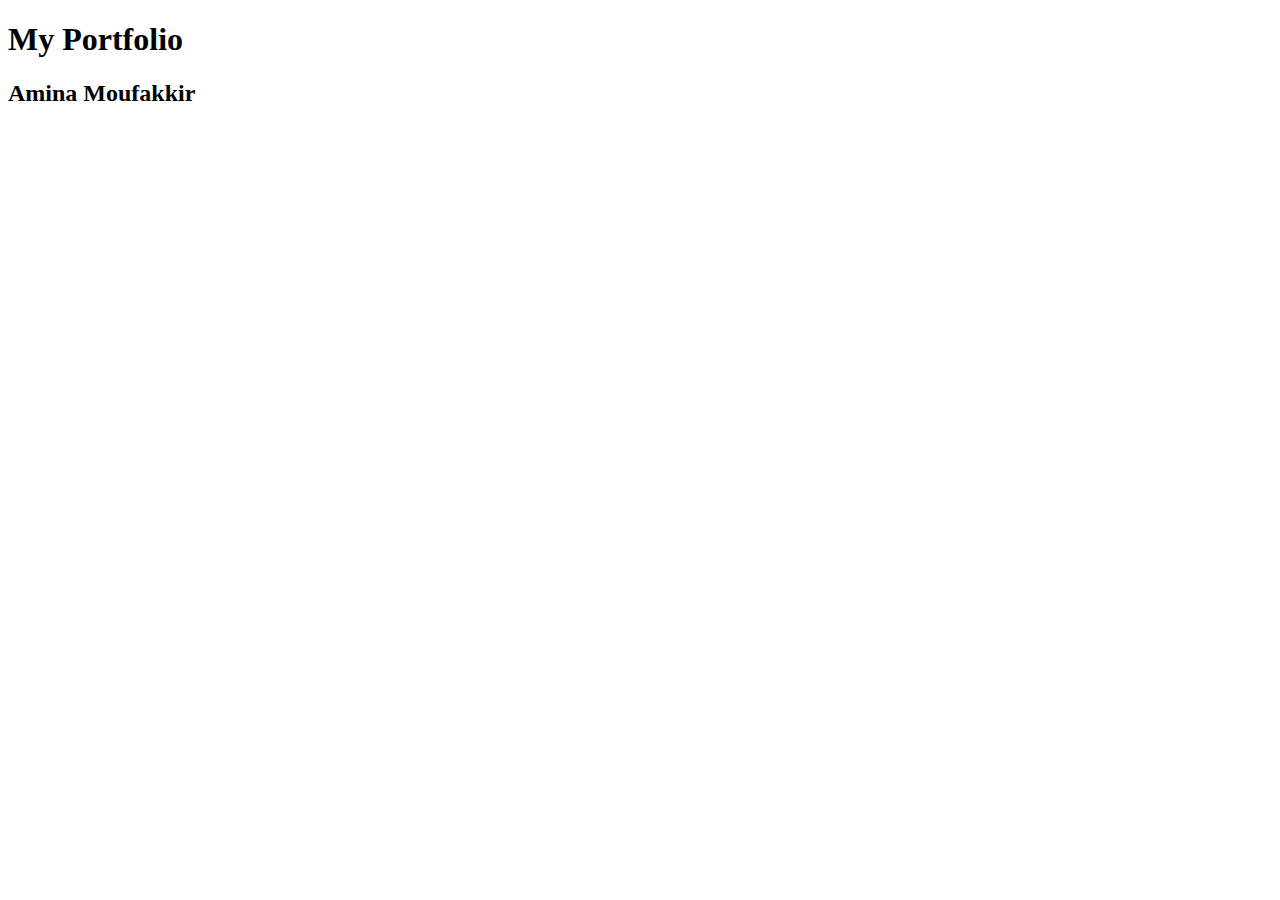
==== index.html @ 970aedd3 "initial commit" ====
<!DOCTYPE html>
<html lang="en">
<head>
    <meta charset="UTF-8">
    <meta http-equiv="X-UA-Compatible" content="IE=edge">
    <meta name="viewport" content="width=device-width, initial-scale=1.0">
    <title>Frontend Portfolio Project</title>
    <script src="./main.js" defer></script>
</head>
<body>
    <h1>My Portfolio</h1>
    <h2>Amina Moufakkir</h2>
</body>
</html>
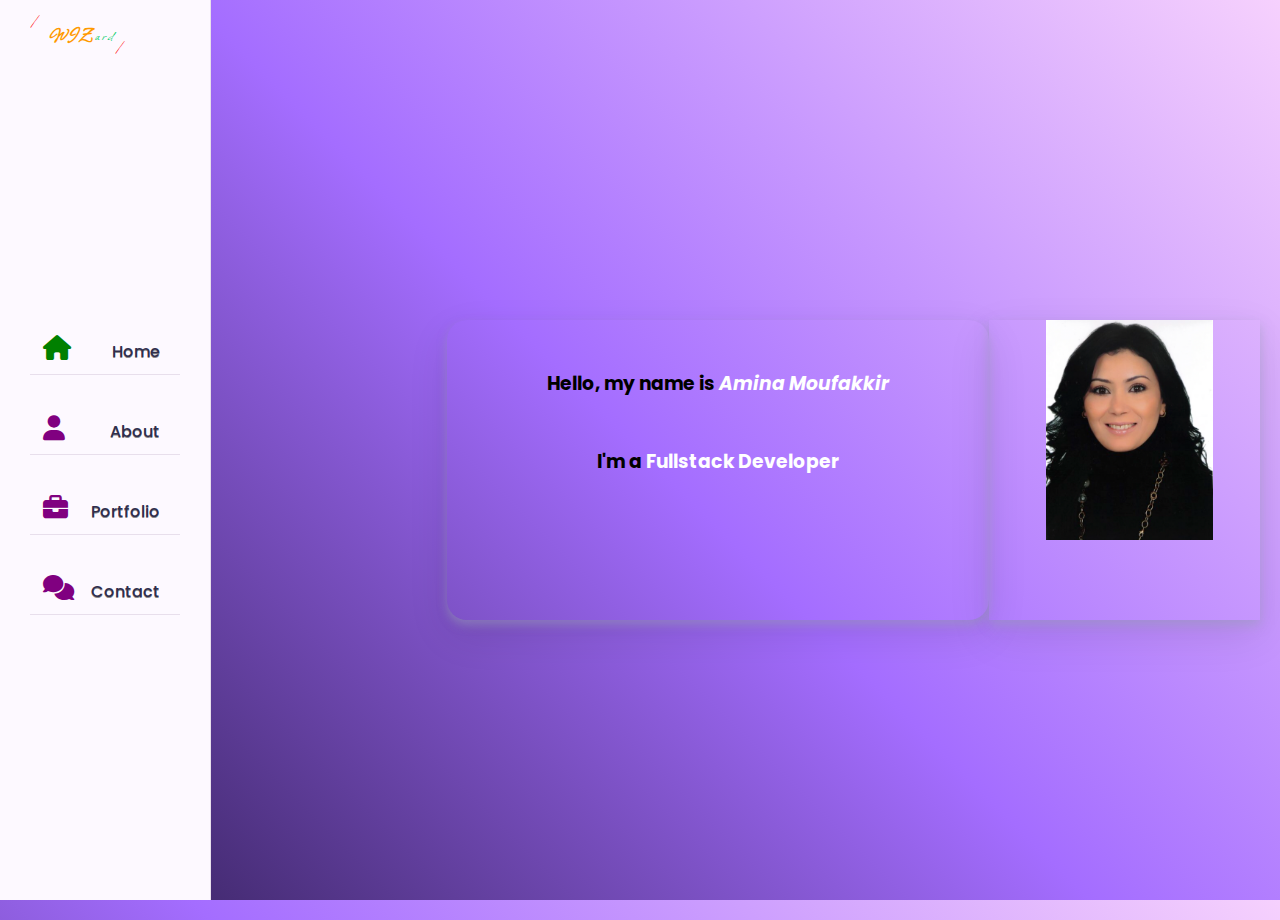
==== commit 641d58e2: "unfinished" ====
--- a/index.html
+++ b/index.html
@@ -4,11 +4,60 @@
     <meta charset="UTF-8">
     <meta http-equiv="X-UA-Compatible" content="IE=edge">
     <meta name="viewport" content="width=device-width, initial-scale=1.0">
-    <title>Frontend Portfolio Project</title>
-    <script src="./main.js" defer></script>
+    <link rel="stylesheet" href="https://cdnjs.cloudflare.com/ajax/libs/font-awesome/6.2.0/css/all.min.css">
+    <link rel="stylesheet" href="./style.css">
+    <script src="./main.js" defer ></script>
+    <title>Portfolio Project</title>
 </head>
 <body>
-    <h1>My Portfolio</h1>
-    <h2>Amina Moufakkir</h2>
+    <!------- parent container start  ------>
+    <div class="grid">
+
+        <!-- aside start -->
+        <aside class="sidebar"> 
+            <div class="logo">
+                <a href="#"><span class="wiz">Wiz</span><span class="ard">ard</span></a>
+            </div>
+
+            <div class="menu-btn"></div>
+
+            <div class="nav">
+                <a href="./index.html" class="active button"><i class="fa fa-home over"></i><i class="fa fa-home under"></i><span class="big-text">Home</span>
+                </a>
+                <a href="./about.html" class="button"><i class="fa fa-user over"></i><i class="fa fa-user under"></i><span class="big-text">About</span><span class="small-text">Who I Am</span>
+                </a>
+                
+                </a>
+                <a href="#portfolio" class="button" id="portfolio"><i class="fa fa-briefcase over"></i><i class="fa fa-briefcase under"></i><span class="big-text">Portfolio</span>
+                    <span class="small-text">See My Work</span>
+                </a>
+                <a href="./contact.html" class="button" target="_blank"><i class="fa fa-comments over"></i><i class="fa fa-comments under"></i><span class="big-text">Contact</span>
+                    <span class="small-text">Get In Touch</span>
+                </a>
+
+            </div>
+            
+        </aside>
+        <!--  aside end  -->
+   
+        <!-- home section start -->
+        
+        <section class="section">
+            <div id="github"></div>
+            <div id="home"></div>
+            <div class="info">
+                <h3 class="hello">Hello, my name is <span class="name"><em>Amina Moufakkir</em></span></h3>
+                <h3>I'm a <span>Fullstack Developer</span></h3>
+                
+            </div>
+            <div class="my-pic">
+                <img src="./assets/my-pic.png" alt="my picture">
+            </div>
+        </section>
+        <!--  home section end  -->
+
+    </div>
+    <!-------  parent container end   ------>
+
 </body>
 </html>--- a/style.css
+++ b/style.css
@@ -0,0 +1,250 @@
+@import url('https://fonts.googleapis.com/css2?family=Allison&family=Poppins:wght@200;300;400;500;600;700&display=swap');
+
+* {
+    box-sizing: border-box;
+    margin: 0;
+    padding: 0;
+    outline: none;
+    text-decoration: none;
+    
+}
+
+body {
+    margin: 0;
+    padding: 0;
+    line-height: 1.5;
+    font-size: 16px;
+    font-family: 'Poppins', sans-serif;
+    background: linear-gradient(45deg,#2f1c53, #a46dff, #f6d1fd);
+}
+
+::before, ::after {
+    box-sizing: border-box;
+}
+
+.grid {
+    display: grid;
+    grid-template-columns: 1fr 2fr;
+    grid-template-rows: 1fr 1fr;
+    height: 100vh;
+    margin: auto; 
+} 
+
+.section {
+    grid-column: 2;
+    display: grid;
+    grid-template-columns: 2fr 1fr;
+    grid-template-rows: repeat(3, 1fr);
+    height: 100vh;
+    text-align: center;
+    margin: 20px;
+}
+.gh-grid {
+    grid-column: 2 / span 3;
+    width: 370px;
+    height: 100vh;
+    text-align: center;
+    margin: 20px; 
+} 
+
+.info {
+    grid-row: 2;
+    border-radius: 20px;
+    box-shadow: 0 5px 10px rgba(154, 160, 186, 0.5), 0 15px 40px rgba(0, 0, 0, 0.1);
+}
+
+.info h3 {
+    text-align: center;
+    margin-top: 50px;
+}
+
+.info h3 span {
+    color: white;
+}
+
+.gh-details  {
+    grid-row: 1;
+    margin-top: 20px;
+   
+}
+
+.gh-bio {
+    grid-row: 2;
+    margin-top: 20px;
+}
+
+.my-pic {
+    grid-column: 2;
+    grid-row: 2;
+    box-shadow: 0 5px 10px rgba(154, 160, 186, 0.5), 0 15px 40px rgba(0, 0, 0, 0.1);
+}
+
+.gh-avatar {
+    grid-column: 1;
+    grid-row: 1;
+}
+
+.my-pic img {
+    height: 220px; 
+    margin-left: 10px;
+}
+
+.gh-avatar {
+    margin-left: 10px;
+    box-shadow: 0px 2px rgb(143, 139, 139);
+}
+
+/* aside */
+.sidebar {
+    padding: 30px;
+    background: #fdf9ff;
+    position: fixed; 
+    top: 0;
+    left: 0;
+    height: 100%;
+    border-right: 1px solid #e8dfec;
+    display: flex;  
+    flex-direction: column;
+    justify-content: center;
+    align-items: center;
+    z-index: 10; 
+}
+
+.sidebar .nav {
+    list-style: none;
+    margin-top: 50px;
+}
+
+.button {
+    position: relative;
+    font-weight: 500;
+    height: 60px;
+    width: 150px;
+    display: block;
+    border-bottom: 1px solid #e8dfec;
+    padding: 5px;
+    margin-bottom: 20px;
+    overflow: hidden;
+    -webkit-transition: all 0.5s ease;
+    -moz-transition: all 0.5s ease;
+    -o-transition: all 0.5s ease;
+    transition: all 0.5s ease;
+}
+
+.button:hover {
+    border-bottom: 2px solid green;
+}
+
+.button i.over {
+    z-index: 500;
+    -webkit-transition: all 0.3s ease;
+    -moz-transition: all 0.3s ease;
+    -o-transition: all 0.3s ease;
+    transition: all 0.3s ease;
+}
+
+.button:hover i.over {
+    -webkit-transform: scale(2) rotate(90deg);
+    -moz-transform: scale(2) rotate(90deg);
+    -o-transform: scale(2) rotate(90deg);
+    transform: scale(2) rotate(90deg);
+    opacity: 0;
+}
+
+.button i.under {
+    z-index: 499;
+    opacity: 0.15;
+}
+.button i {
+    font-size: 25px;
+    margin-right: 15px;
+    margin-top: 10px;
+    padding: 5px;
+    position: absolute;
+    top: 6px;
+    left: 8px;
+    color: purple;
+}
+
+.button span.big-text {
+    font-size: 16px;
+    color: #302e4d;
+    text-shadow: 0px 1px #888;
+    position:absolute;
+    top: 25px;
+    right: 20px;
+    -webkit-transition: all 0.3s ease;
+    -moz-transition: all 0.3s ease;
+    -o-transition: all 0.3s ease;
+    transition: all 0.3s ease;
+}
+.button:hover span.big-text {
+    top: 15px;
+}
+
+.button span.small-text {
+    position: absolute;
+    font-size: 13px;
+    color: red;
+    top: 40px;
+    right: -200px;
+    -webkit-transition: all 0.3s ease;
+    -moz-transition: all 0.3s ease;
+    -o-transition: all 0.3s ease;
+    transition: all 0.3s ease 0.3s;
+}
+
+.button:hover span.small-text {
+    right: 20px;
+}
+
+.active i {
+    color: green;
+}
+
+.sidebar .logo {
+    font-family: 'Allison', cursive;
+    font-size: 16px;
+    position: absolute;
+    top: 20px;
+    left: 30px;
+}
+
+.sidebar .logo a {
+    letter-spacing: 2px;
+    padding: 15px 20px;
+    position: relative;
+}
+
+.sidebar .logo a::before {
+    content: "/";
+    width: 20px;
+    color: red;
+    position: absolute;
+    top: 0;
+    left: 0;
+}
+
+.sidebar .logo a::after {
+    content: "/";
+    width: 20px;
+    color: red;
+    position: absolute;
+    bottom: 0;
+    right: 0;
+}
+
+.wiz {
+    color: #ff9900;
+    font-weight: 700;
+    font-size: 20px;
+    text-transform:uppercase;  
+}
+
+.ard {
+    color: #00cc66;
+    font-size: 18px;   
+}
+
+
+
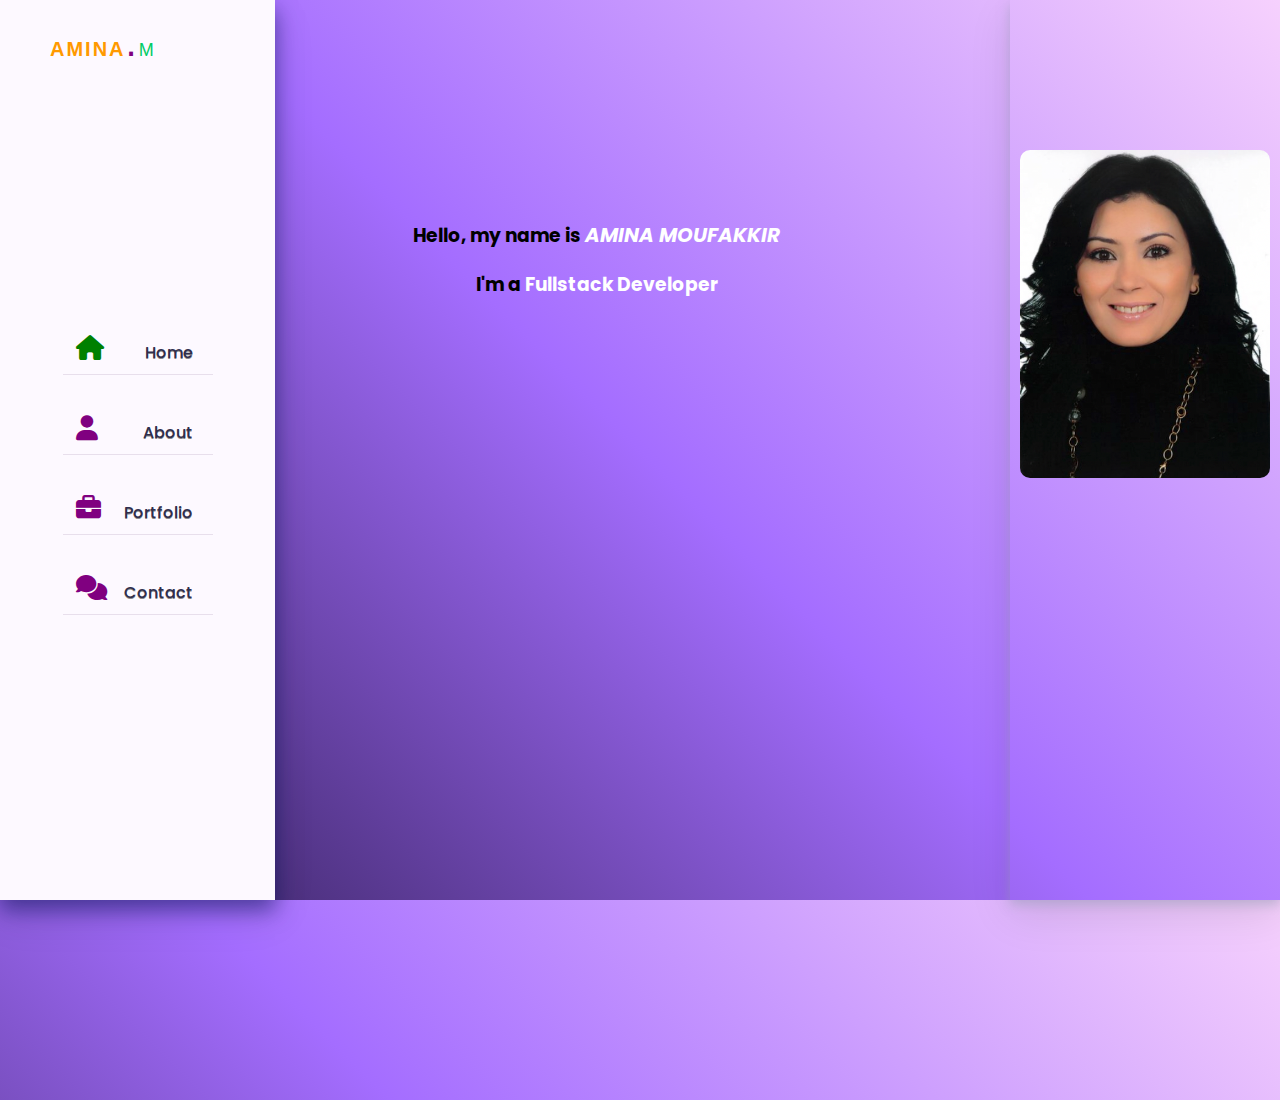
==== commit 0ecc2df3: "adding changes" ====
--- a/index.html
+++ b/index.html
@@ -10,54 +10,38 @@
     <title>Portfolio Project</title>
 </head>
 <body>
-    <!------- parent container start  ------>
-    <div class="grid">
+    
+    <div id="container">
 
-        <!-- aside start -->
         <aside class="sidebar"> 
             <div class="logo">
-                <a href="#"><span class="wiz">Wiz</span><span class="ard">ard</span></a>
+                <a href="#"><span class="name">Amina</span><span class="dot">.</span><span class="l-name">M</span></a>
             </div>
-
-            <div class="menu-btn"></div>
-
             <div class="nav">
                 <a href="./index.html" class="active button"><i class="fa fa-home over"></i><i class="fa fa-home under"></i><span class="big-text">Home</span>
                 </a>
                 <a href="./about.html" class="button"><i class="fa fa-user over"></i><i class="fa fa-user under"></i><span class="big-text">About</span><span class="small-text">Who I Am</span>
                 </a>
-                
-                </a>
-                <a href="#portfolio" class="button" id="portfolio"><i class="fa fa-briefcase over"></i><i class="fa fa-briefcase under"></i><span class="big-text">Portfolio</span>
-                    <span class="small-text">See My Work</span>
+                <a href="./portfolio.html" class="button" id="portfolio"><i class="fa fa-briefcase over"></i><i class="fa fa-briefcase under"></i><span class="big-text">Portfolio</span><span class="small-text">See My Work</span>
                 </a>
                 <a href="./contact.html" class="button" target="_blank"><i class="fa fa-comments over"></i><i class="fa fa-comments under"></i><span class="big-text">Contact</span>
                     <span class="small-text">Get In Touch</span>
                 </a>
+            </div>    
+        </aside>
 
-            </div>
-            
-        </aside>
-        <!--  aside end  -->
-   
-        <!-- home section start -->
-        
         <section class="section">
-            <div id="github"></div>
-            <div id="home"></div>
             <div class="info">
                 <h3 class="hello">Hello, my name is <span class="name"><em>Amina Moufakkir</em></span></h3>
-                <h3>I'm a <span>Fullstack Developer</span></h3>
-                
-            </div>
-            <div class="my-pic">
-                <img src="./assets/my-pic.png" alt="my picture">
-            </div>
+                <h3>I'm a <span>Fullstack Developer</span></h3>   
+            </div>    
         </section>
-        <!--  home section end  -->
+
+        <section class="my-pic">
+            <img src="./assets/my-pic.png" alt="my picture">
+        </section>
 
     </div>
-    <!-------  parent container end   ------>
 
 </body>
 </html>--- a/style.css
+++ b/style.css
@@ -1,113 +1,68 @@
-@import url('https://fonts.googleapis.com/css2?family=Allison&family=Poppins:wght@200;300;400;500;600;700&display=swap');
+@import url('https://fonts.googleapis.com/css2?family=Flicker&family=Poppins:wght@200;300;400;500;600;700&display=swap');
 
 * {
     box-sizing: border-box;
     margin: 0;
     padding: 0;
     outline: none;
-    text-decoration: none;
-    
+    text-decoration: none;   
 }
 
 body {
     margin: 0;
     padding: 0;
-    line-height: 1.5;
     font-size: 16px;
     font-family: 'Poppins', sans-serif;
     background: linear-gradient(45deg,#2f1c53, #a46dff, #f6d1fd);
+    overflow: hidden;
 }
 
-::before, ::after {
-    box-sizing: border-box;
+#container {
+    display: grid;
+    grid-template-columns: repeat(12, 1fr);
+    height: 100vh;
+    width: 100%;    
+} 
+
+.sidebar {
+    grid-column:span 3;
+    background: #fdf9ff;
+    box-shadow: 0 10px 20px rgba(3, 18, 85, 0.5), 0 15px 40px rgba(4, 3, 3, 0.1); 
+    display: flex;  
+    flex-direction: column;
+    justify-content: center;
+    align-items: center;
 }
 
-.grid {
-    display: grid;
-    grid-template-columns: 1fr 2fr;
-    grid-template-rows: 1fr 1fr;
-    height: 100vh;
-    margin: auto; 
-} 
+.section {
+    grid-column:span 7;
+    display: flex;
+    flex-direction: column;
+    height: 100%;
+    text-align: center;
+    margin-top: 200px;
+}
 
-.section {
-    grid-column: 2;
-    display: grid;
-    grid-template-columns: 2fr 1fr;
-    grid-template-rows: repeat(3, 1fr);
-    height: 100vh;
-    text-align: center;
-    margin: 20px;
-}
-.gh-grid {
-    grid-column: 2 / span 3;
-    width: 370px;
-    height: 100vh;
-    text-align: center;
-    margin: 20px; 
-} 
+ section.my-pic {
+    grid-column: 12;
+    box-shadow: 0 5px 10px rgba(154, 160, 186, 0.5), 0 15px 40px rgba(0, 0, 0, 0.1); 
+ }
 
-.info {
-    grid-row: 2;
-    border-radius: 20px;
-    box-shadow: 0 5px 10px rgba(154, 160, 186, 0.5), 0 15px 40px rgba(0, 0, 0, 0.1);
+ .my-pic img {
+    width: 250px; 
+    margin-top: 150px;
+    margin-left: 10px;
+    margin-right: 10px;
+    border-radius: 10px;    
 }
 
 .info h3 {
     text-align: center;
-    margin-top: 50px;
+    margin-top: 20px
 }
 
 .info h3 span {
     color: white;
-}
-
-.gh-details  {
-    grid-row: 1;
-    margin-top: 20px;
-   
-}
-
-.gh-bio {
-    grid-row: 2;
-    margin-top: 20px;
-}
-
-.my-pic {
-    grid-column: 2;
-    grid-row: 2;
-    box-shadow: 0 5px 10px rgba(154, 160, 186, 0.5), 0 15px 40px rgba(0, 0, 0, 0.1);
-}
-
-.gh-avatar {
-    grid-column: 1;
-    grid-row: 1;
-}
-
-.my-pic img {
-    height: 220px; 
-    margin-left: 10px;
-}
-
-.gh-avatar {
-    margin-left: 10px;
-    box-shadow: 0px 2px rgb(143, 139, 139);
-}
-
-/* aside */
-.sidebar {
-    padding: 30px;
-    background: #fdf9ff;
-    position: fixed; 
-    top: 0;
-    left: 0;
-    height: 100%;
-    border-right: 1px solid #e8dfec;
-    display: flex;  
-    flex-direction: column;
-    justify-content: center;
-    align-items: center;
-    z-index: 10; 
 }
 
 .sidebar .nav {
@@ -203,7 +158,7 @@
 }
 
 .sidebar .logo {
-    font-family: 'Allison', cursive;
+    font-family: 'Flicker' , sans-serif;
     font-size: 16px;
     position: absolute;
     top: 20px;
@@ -216,35 +171,29 @@
     position: relative;
 }
 
-.sidebar .logo a::before {
-    content: "/";
-    width: 20px;
-    color: red;
-    position: absolute;
-    top: 0;
-    left: 0;
-}
-
-.sidebar .logo a::after {
-    content: "/";
-    width: 20px;
-    color: red;
-    position: absolute;
-    bottom: 0;
-    right: 0;
-}
-
-.wiz {
+.name {
     color: #ff9900;
     font-weight: 700;
     font-size: 20px;
     text-transform:uppercase;  
 }
 
-.ard {
+.l-name {
     color: #00cc66;
     font-size: 18px;   
 }
 
+.dot {
+    font-size: 40px;
+    color: purple;
+}
 
+@media only screen and (max-width: 768px) {
+    #container {
+      display: grid;
+      grid-template-columns: 1fr;
+      padding: 1em;
+      grid-row-gap: 100px;
+    }
+  }
 
